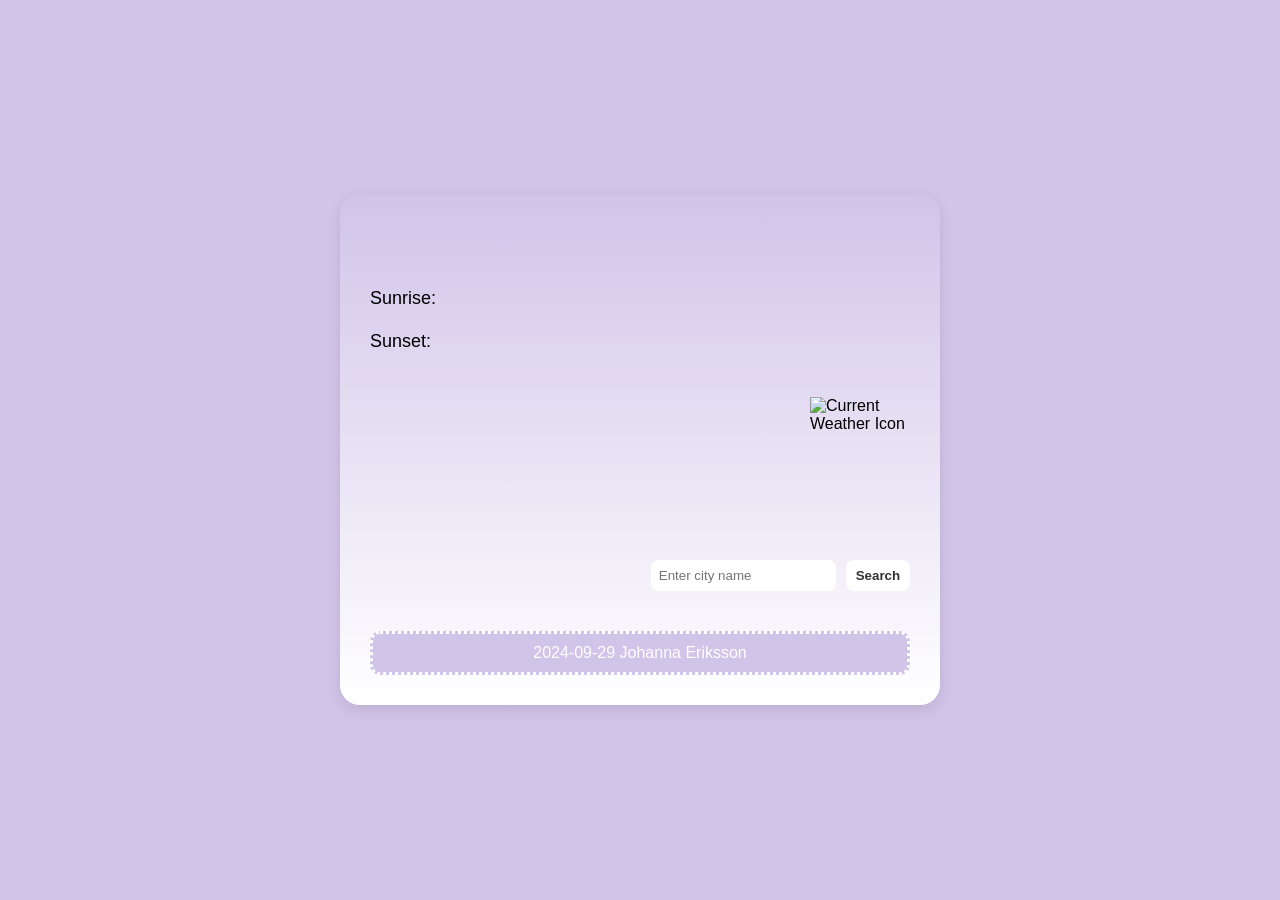
==== index.html @ 9bc5f23c "Rename class from weather-message to weather-text" ====
<!DOCTYPE html>
<html lang="en">
<head>
  <meta charset="UTF-8" />
  <meta name="viewport" content="width=device-width, initial-scale=1.0" />
  <title>Project Weather App</title>
  <link rel="stylesheet" href="./code/styles.css" />
</head>
<body>
  <div class="weather-container">
    
    <div class="current-weather">
      <p id="description"></p>
    </div>

    <div class="sun-times">
      <p id="sunrise">Sunrise:</p>
      <p id="sunset">Sunset:</p>
    </div>

    <div class="weather-icon">
      <img id="weather-icon" src="" alt="Current Weather Icon" />
    </div>

    <div class="weather-text">
        <p id="weather-message"></p>
    </div>

    <div class="bottom-row">
      <div class="forecast">
        <div id="four-day-forecast"></div>
      </div>

      <div class="search-form">
        <input
          type="text"
          id="search-city"
          placeholder="Enter city name"
        />
        <button id="search-button">Search</button>
      </div>
    </div>

    <footer>2024-09-29 Johanna Eriksson</footer>
  </div>

  <script src="./code/script.js"></script>
</body>
</html>
---- code/styles.css ----
/* ========== Global design ========== */

* {
  box-sizing: border-box;
}

body {
  font-family: 'Montserrat', sans-serif;
  background-color: #d1c4e9;
  display: flex;
  justify-content: center;
  align-items: center;
  min-height: 100vh;
  margin: 0;
}

img {
  display: block;
  max-width: 100%;
}

/* ========== Main container ========== */

.weather-container {
  background: linear-gradient(to bottom, #d1c4e9, #fff);
  border-radius: 20px;
  box-shadow: 0px 5px 15px rgba(0, 0, 0, 0.1);
  padding: 30px;
  width: 100%;
  max-width: 600px;
  display: flex;
  flex-direction: column;
  gap: 20px;
  overflow-y: auto;
}

/* ========== Sections ========== */

.current-weather,
.sun-times,
.weather-text {
  align-self: flex-start;
  font-size: 18px;
  line-height: 1.4;
  margin-bottom: 5px;
}

.weather-icon {
  align-self: flex-end;
  width: 100px;
  height: 100px;
}

.weather-text {
  width: 100%;
  font-style: italic;
  color: #333;
}

/* ========== Forecast + Search ========== */

.bottom-row {
  display: flex;
  justify-content: space-between;
  flex-wrap: wrap;
  gap: 20px;
}

.forecast,
.search-form {
  width: 48%;
}

#four-day-forecast {
  display: flex;
  flex-direction: column;
  gap: 8px;
}

#four-day-forecast p {
  display: flex;
  justify-content: space-between;
  align-items: center;
  background-color: #ffffff;
  padding: 8px;
  border-radius: 10px;
  box-shadow: 0px 2px 5px rgba(0, 0, 0, 0.05);
  font-size: 16px;
}

/* ========== Search ========== */

.search-form {
  display: flex;
  gap: 10px;
}

#search-city {
  flex: 2;
  padding: 8px;
  border-radius: 8px;
  border: none;
  outline: none;
}

#search-button {
  flex: 1;
  padding: 8px;
  border-radius: 8px;
  border: none;
  background-color: #fff;
  color: #333;
  font-weight: bold;
  cursor: pointer;
}

#search-button:hover {
  background-color: #eee;
}

/* ========== Footer ========== */

footer {
  margin-top: 20px;
  padding: 10px;
  background-color: #d1c4e9;
  border-radius: 10px;
  border-style: dotted;
  text-align: center;
  color: #fff;
}

/* ========== Night mode ========== */

.night-mode {
  background: #1a1a1a !important;
  color: white;
}

.night-mode .weather-text,
.night-mode #four-day-forecast p,
.night-mode footer {
  color: white;
  background-color: #333;
}

.night-mode #search-city,
.night-mode #search-button {
  background-color: #444;
  color: white;
}

/* ========== Media queries ========== */

@media screen and (max-width: 600px) {
  .bottom-row {
    flex-direction: column;
  }

  .forecast,
  .search-form {
    width: 100%;
  }

  footer {
    font-size: 14px;
  }
}

@media screen and (min-width: 1025px) {
  #four-day-forecast p {
    font-size: 18px;
  }
}
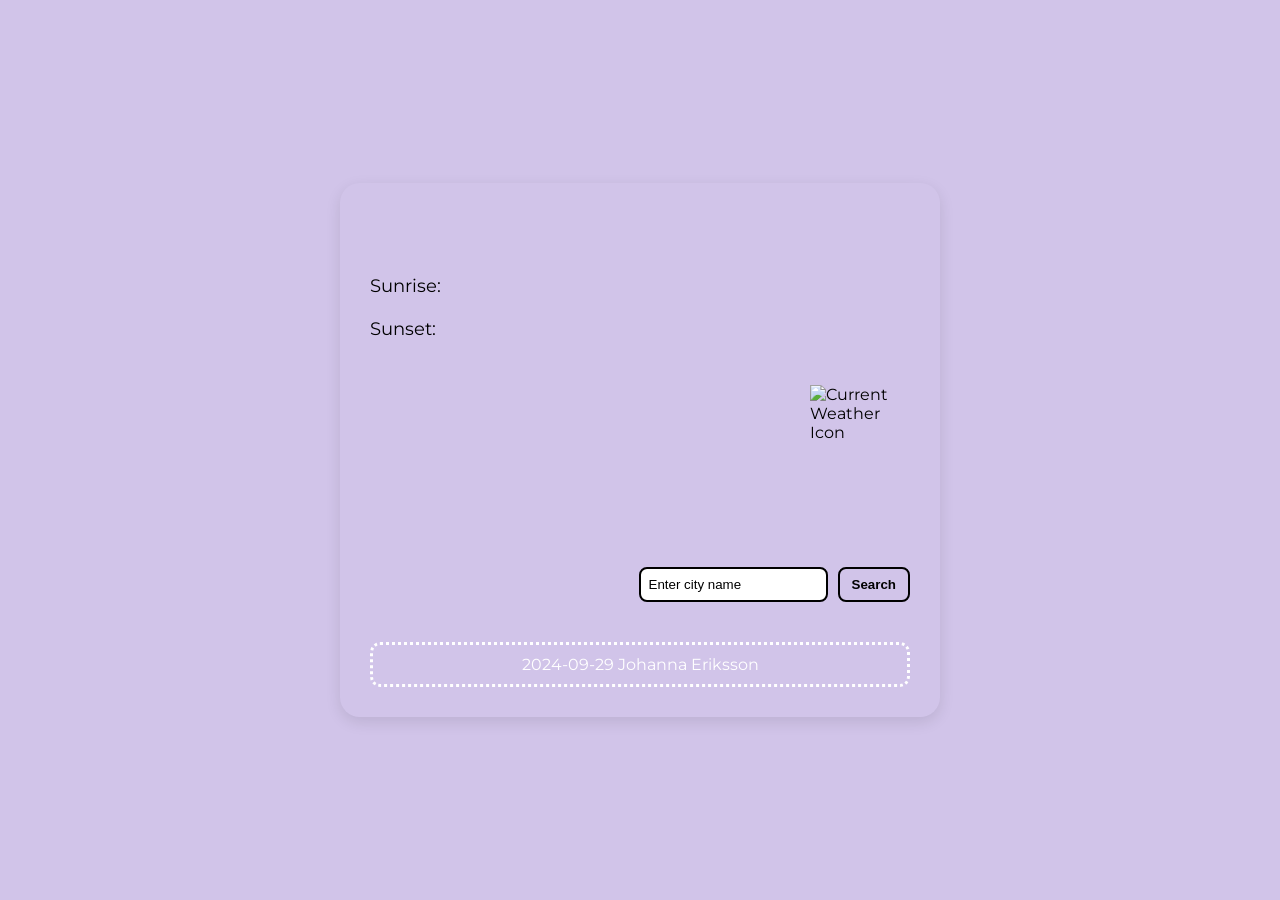
==== commit f5e4de85: "Add Montserrat font to enhance typography" ====
--- a/index.html
+++ b/index.html
@@ -4,14 +4,15 @@
   <meta charset="UTF-8" />
   <meta name="viewport" content="width=device-width, initial-scale=1.0" />
   <title>Project Weather App</title>
+  <link href="https://fonts.googleapis.com/css2?family=Montserrat:wght@400;600;700&display=swap" rel="stylesheet">
   <link rel="stylesheet" href="./code/styles.css" />
 </head>
 <body>
   <div class="weather-container">
     
     <div class="current-weather">
-      <p id="description"></p>
-    </div>
+        <p id="description"></p>
+      </div>
 
     <div class="sun-times">
       <p id="sunrise">Sunrise:</p>
@@ -43,7 +44,6 @@
 
     <footer>2024-09-29 Johanna Eriksson</footer>
   </div>
-
   <script src="./code/script.js"></script>
 </body>
 </html>
--- a/code/styles.css
+++ b/code/styles.css
@@ -22,7 +22,8 @@
 /* ========== Main container ========== */
 
 .weather-container {
-  background: linear-gradient(to bottom, #d1c4e9, #fff);
+  /*background: linear-gradient(to bottom, #d1c4e9, #fff);*/
+  transition: background 0.5s ease-in-out;
   border-radius: 20px;
   box-shadow: 0px 5px 15px rgba(0, 0, 0, 0.1);
   padding: 30px;
@@ -53,8 +54,11 @@
 
 .weather-text {
   width: 100%;
-  font-style: italic;
-  color: #333;
+  font-size: 37px;
+  max-width: 600px;
+  font-weight: 700;
+  line-height: 45.1px;
+  padding-right: 10px;
 }
 
 /* ========== Forecast + Search ========== */
@@ -62,8 +66,10 @@
 .bottom-row {
   display: flex;
   justify-content: space-between;
+  align-items: flex-start;
   flex-wrap: wrap;
   gap: 20px;
+  width: 100%;
 }
 
 .forecast,
@@ -71,20 +77,20 @@
   width: 48%;
 }
 
+.forecast {
+  flex: 1;
+}
+
 #four-day-forecast {
   display: flex;
   flex-direction: column;
-  gap: 8px;
+  /*gap: 8px;*/
 }
 
 #four-day-forecast p {
   display: flex;
   justify-content: space-between;
   align-items: center;
-  background-color: #ffffff;
-  padding: 8px;
-  border-radius: 10px;
-  box-shadow: 0px 2px 5px rgba(0, 0, 0, 0.05);
   font-size: 16px;
 }
 
@@ -92,30 +98,36 @@
 
 .search-form {
   display: flex;
+  align-items: center;
   gap: 10px;
+  flex: 1;
+  justify-content: flex-end;
 }
 
 #search-city {
   flex: 2;
   padding: 8px;
+  border: 2px solid currentColor;
   border-radius: 8px;
-  border: none;
-  outline: none;
+  background-color: white;
 }
 
 #search-button {
   flex: 1;
-  padding: 8px;
+  padding: 8px 12px;
+  border: 2px solid currentColor;
   border-radius: 8px;
-  border: none;
-  background-color: #fff;
-  color: #333;
+  background-color: transparent;
   font-weight: bold;
   cursor: pointer;
 }
 
 #search-button:hover {
   background-color: #eee;
+}
+#search-city::placeholder {
+  color: inherit; 
+  opacity: 1;   
 }
 
 /* ========== Footer ========== */
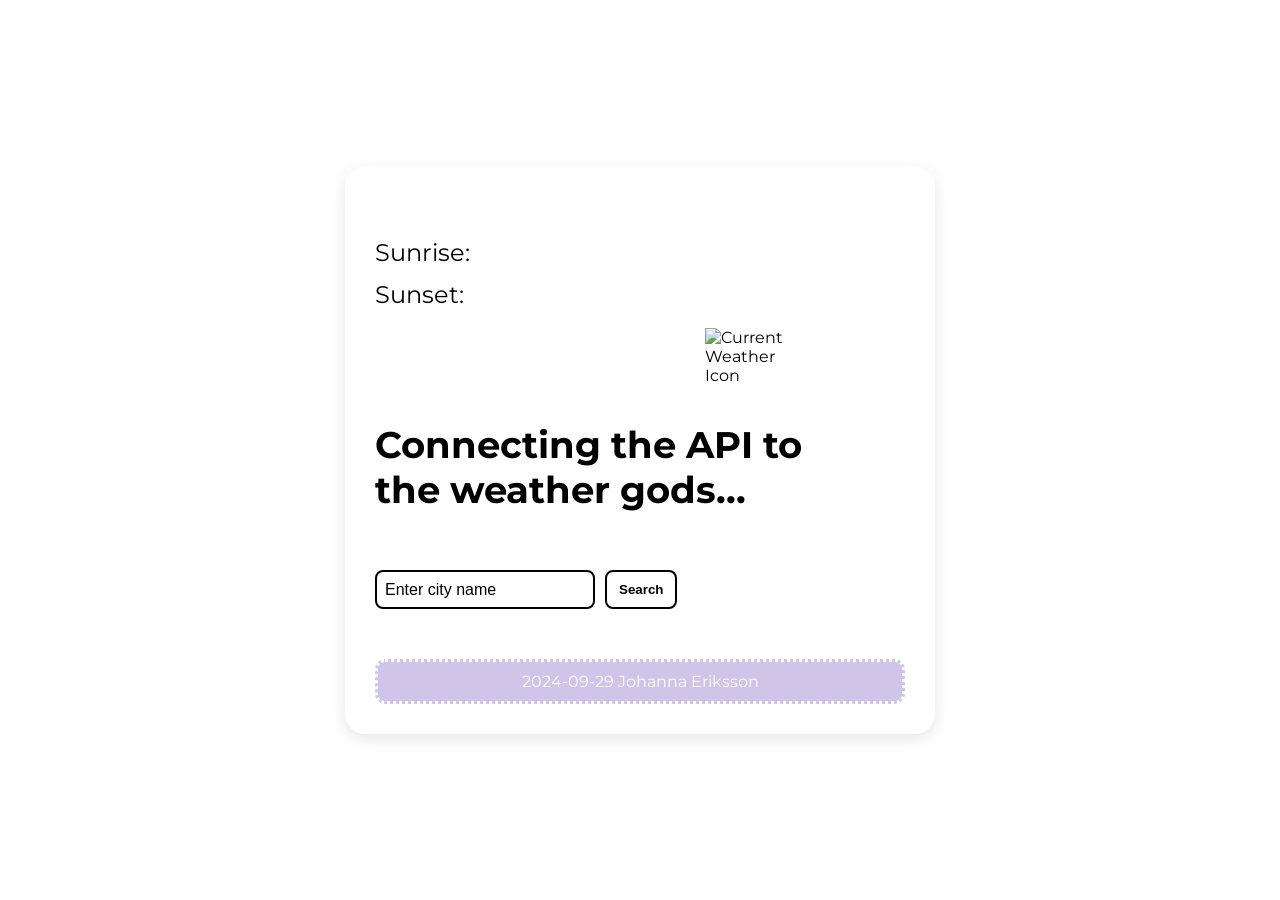
==== commit 73a61537: "Add loading message" ====
--- a/index.html
+++ b/index.html
@@ -24,7 +24,7 @@
     </div>
 
     <div class="weather-text">
-        <p id="weather-message"></p>
+      <p id="weather-message">Connecting the API to the weather gods...</p>
     </div>
 
     <div class="bottom-row">
--- a/code/styles.css
+++ b/code/styles.css
@@ -6,12 +6,11 @@
 
 body {
   font-family: 'Montserrat', sans-serif;
-  background-color: #d1c4e9;
   display: flex;
   justify-content: center;
   align-items: center;
-  min-height: 100vh;
   margin: 0;
+  transition: background-color 0.5s ease-in-out;
 }
 
 img {
@@ -22,18 +21,17 @@
 /* ========== Main container ========== */
 
 .weather-container {
-  /*background: linear-gradient(to bottom, #d1c4e9, #fff);*/
-  transition: background 0.5s ease-in-out;
+  transition: background-color 0.5s ease-in-out, color 0.5s ease-in-out;
   border-radius: 20px;
   box-shadow: 0px 5px 15px rgba(0, 0, 0, 0.1);
   padding: 30px;
   width: 100%;
-  max-width: 600px;
+  max-width: 590px;
   display: flex;
   flex-direction: column;
-  gap: 20px;
   overflow-y: auto;
-}
+  color: currentColor;
+  }
 
 /* ========== Sections ========== */
 
@@ -43,19 +41,18 @@
   align-self: flex-start;
   font-size: 18px;
   line-height: 1.4;
-  margin-bottom: 5px;
 }
 
 .weather-icon {
   align-self: flex-end;
   width: 100px;
-  height: 100px;
+  height: auto;
 }
 
 .weather-text {
   width: 100%;
   font-size: 37px;
-  max-width: 600px;
+  max-width: 500px;
   font-weight: 700;
   line-height: 45.1px;
   padding-right: 10px;
@@ -65,6 +62,7 @@
 
 .bottom-row {
   display: flex;
+  flex-direction: column;
   justify-content: space-between;
   align-items: flex-start;
   flex-wrap: wrap;
@@ -72,19 +70,13 @@
   width: 100%;
 }
 
-.forecast,
-.search-form {
-  width: 48%;
-}
-
 .forecast {
-  flex: 1;
+  width: 50%;
 }
 
 #four-day-forecast {
   display: flex;
   flex-direction: column;
-  /*gap: 8px;*/
 }
 
 #four-day-forecast p {
@@ -92,6 +84,16 @@
   justify-content: space-between;
   align-items: center;
   font-size: 16px;
+  width: 100%;
+}
+
+.forecast-day {
+  text-align: left;
+}
+
+.forecast-temp {
+  text-align: right;
+  min-width: 80px;
 }
 
 /* ========== Search ========== */
@@ -101,7 +103,6 @@
   align-items: center;
   gap: 10px;
   flex: 1;
-  justify-content: flex-end;
 }
 
 #search-city {
@@ -110,78 +111,234 @@
   border: 2px solid currentColor;
   border-radius: 8px;
   background-color: white;
+  color: currentColor;
+  caret-color: currentColor;
+  transition: all 0.3s ease-in-out;
+  font-size: 16px; /* Prevent "zoom" on mobile */
+  line-height: 1.2;
+}
+
+#search-city::placeholder {
+  color: inherit;
+  opacity: 1;
 }
 
 #search-button {
   flex: 1;
-  padding: 8px 12px;
+  padding: 10px;
+  padding: 10px 12px;
   border: 2px solid currentColor;
   border-radius: 8px;
   background-color: transparent;
   font-weight: bold;
   cursor: pointer;
+  color: currentColor;
+  transition: all 0.3s ease-in-out;
 }
 
 #search-button:hover {
-  background-color: #eee;
-}
-#search-city::placeholder {
-  color: inherit; 
-  opacity: 1;   
-}
+  background-color: inherit;
+  }
 
 /* ========== Footer ========== */
 
 footer {
-  margin-top: 20px;
+  margin-top: 50px;
   padding: 10px;
   background-color: #d1c4e9;
   border-radius: 10px;
   border-style: dotted;
   text-align: center;
   color: #fff;
-}
+  transition: background-color 0.5s ease-in-out, color 0.5s ease-in-out;
+}
+
+/* === Day themes === */
+
+.theme-clear {
+  background-color: rgb(247, 233, 185);
+  color: rgb(42, 85, 16);
+}
+.theme-clear footer {
+  background-color: rgb(247, 233, 185);
+  color: rgb(42, 85, 16);
+}
+.theme-clear #search-button:hover {
+  background-color: rgba(42, 85, 16, 0.1); 
+}
+body.theme-clear {
+  background-color: rgb(247, 233, 185);
+}
+
+.theme-clouds {
+  background-color: rgb(222, 228, 237);
+  color: #333;
+}
+.theme-clouds footer {
+  background-color: rgb(222, 228, 237);
+  color: #333;
+}
+.theme-clouds #search-button:hover {
+  background-color: rgba(51, 51, 51, 0.05); 
+}
+body.theme-clouds {
+  background-color: rgb(222, 228, 237);
+}
+
+.theme-rain {
+  background-color: rgb(198, 220, 234);
+  color: #1a1a1a;
+}
+.theme-rain footer {
+  background-color: rgb(198, 220, 234);
+  color: #1a1a1a;
+}
+.theme-rain #search-button:hover {
+  background-color: rgba(26, 26, 26, 0.05); 
+}
+body.theme-rain {
+  background-color: rgb(198, 220, 234);
+}
+
+.theme-snow {
+  background-color: rgb(240, 240, 255);
+  color: #444;
+}
+.theme-snow footer {
+  background-color: rgb(240, 240, 255);
+  color: #444;
+}
+.theme-snow #search-button:hover {
+  background-color: rgba(68, 68, 68, 0.05); 
+}
+body.theme-snow {
+  background-color: rgb(240, 240, 255);
+}
+
 
 /* ========== Night mode ========== */
 
 .night-mode {
-  background: #1a1a1a !important;
-  color: white;
+  background: #0b1d3a;
+  color: #f5e79e;
+}
+
+.night-mode body {
+  background-color: #0b1d3a !important;
 }
 
 .night-mode .weather-text,
+.night-mode .current-weather,
 .night-mode #four-day-forecast p,
+.night-mode .sun-times,
 .night-mode footer {
-  color: white;
-  background-color: #333;
-}
-
-.night-mode #search-city,
+  color: #f5e79e;
+  background-color: #0b1d3a;
+}
+
+.night-mode #search-city {
+  background-color: #f5e79e !important;
+  color: #0b1d3a !important;
+  border: 2px solid #f5e79e !important;
+}
 .night-mode #search-button {
-  background-color: #444;
-  color: white;
+  background-color: #0b1d3a !important;
+  color: #f5e79e !important;
+  border: 2px solid #f5e79e !important;
+}
+.night-mode #search-button:hover {
+  background-color: #142b4d !important; 
+  color: #fff !important;
+  border-color: #f5e79e !important;
+}
+
+.night-mode #search-city::placeholder {
+  color: #0b1d3a;
+  opacity: 1;
 }
 
 /* ========== Media queries ========== */
 
-@media screen and (max-width: 600px) {
-  .bottom-row {
-    flex-direction: column;
-  }
-
-  .forecast,
+@media screen and (max-height: 700px) {
+
+  .weather-container {
+    /*padding: 0 20px;*/
+    gap: 12px;
+    max-height: 100vh;
+    overflow-y: auto;
+  }
+
+  .weather-text {
+    font-size: 20px;
+    line-height: 26px;
+    max-width: 100%;
+  }
+
+  .current-weather,
+  .sun-times {
+    font-size: 16px;
+    line-height: 1.2;
+  }
+
+  #four-day-forecast p {
+    font-size: 14px;
+    margin: 6px 0;
+  }
+
   .search-form {
+    gap: 6px;
     width: 100%;
   }
 
+  #search-city,
+  #search-button {
+    padding: 6px;
+    font-size: 16px; /* To prevent "zoom" on mobile */
+    line-height: 1.2;
+  }
+
   footer {
-    font-size: 14px;
-  }
-}
-
-@media screen and (min-width: 1025px) {
+    font-size: 12px;
+    padding: 6px;
+    margin-top: 10px;
+  }
+
+  .weather-icon {
+    width: 50px;
+    height: 50px;
+    margin-right: 50px;
+  }
+}
+
+@media screen and (min-width: 1024px) {
+  body {
+    min-height: 100vh;
+  }
+
+  .weather-icon {
+    margin-right: 100px;
+  }
+  
   #four-day-forecast p {
     font-size: 18px;
-  }
-}
-
+    margin: 4px 0;      
+    line-height: 1.2; 
+  }
+  .search-form {
+    width: 50%;
+  }
+
+  .current-weather,
+  .sun-times {
+    font-size: 24px;
+    font-weight: 400;
+    line-height: 18px;
+    font-style: bold;
+  }
+
+  .weather-text {
+    font-size: 37px;
+    font-weight: 700;
+    line-height: 45.1px;
+  }
+}
